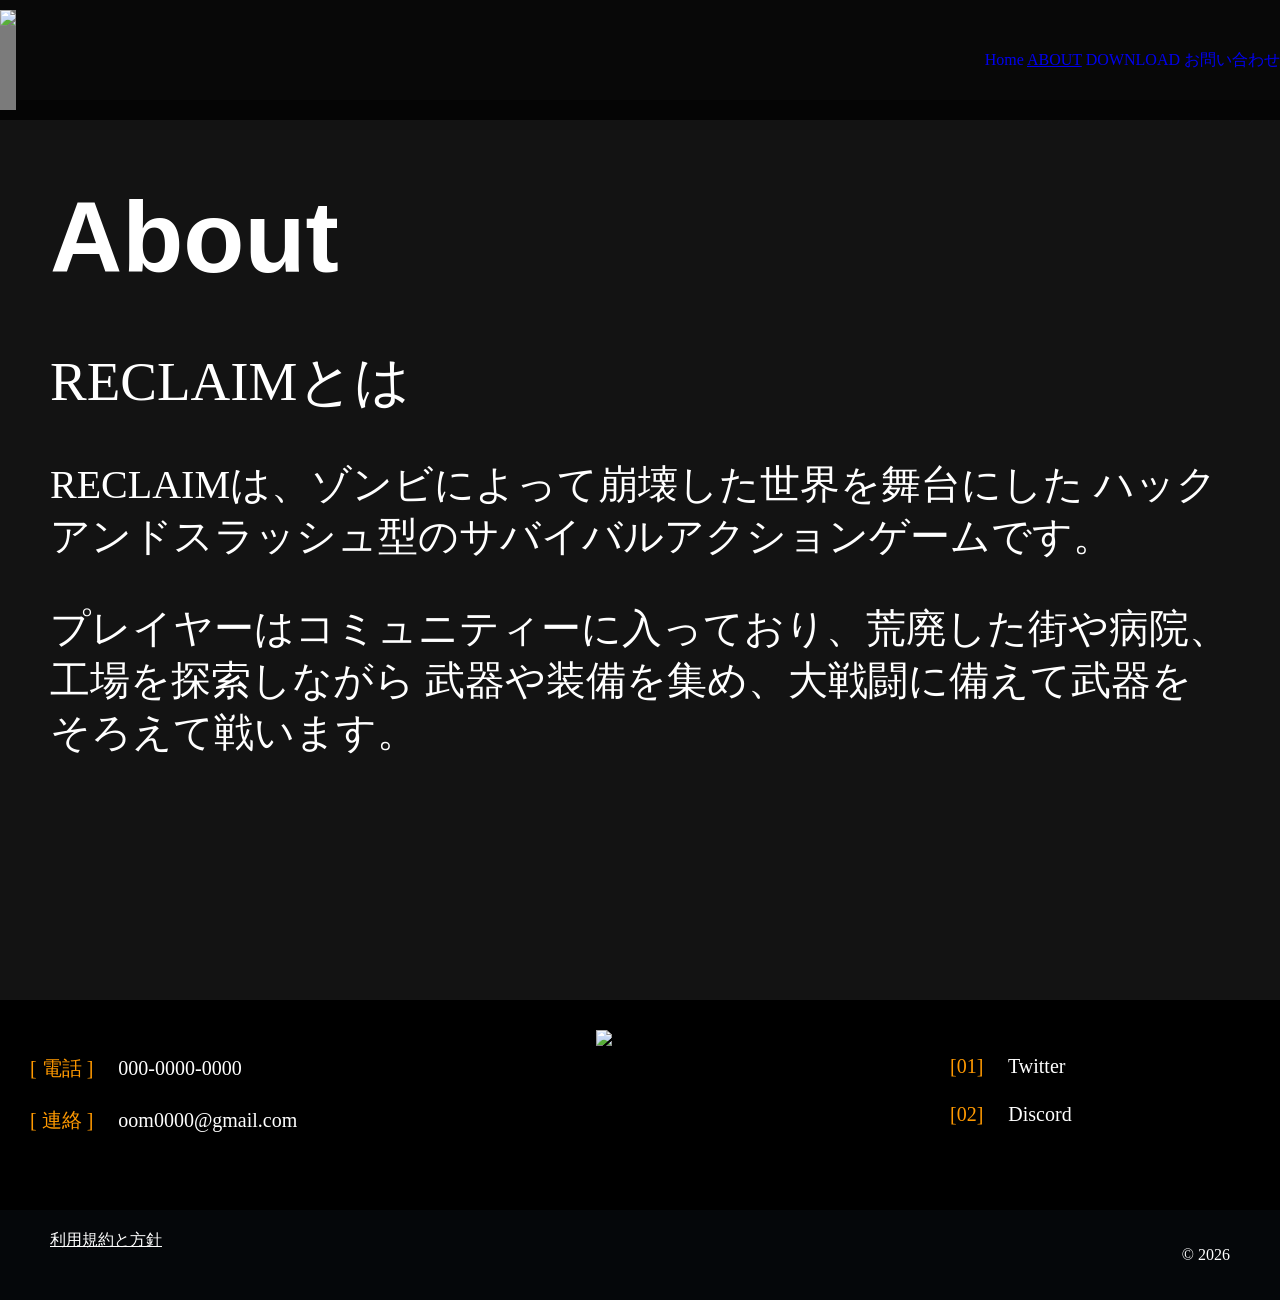
==== About.html @ 59037c7c "Home、about、Download、お問い合わせ、プライバシーページ htmlとcssのついか" ====
<!DOCTYPE html>
<html lang="ja">
<head>
    <meta charset="UTF-8">
    <title>ABOUT</title>
    <link rel="stylesheet" href="About.css">
</head>
<body>

    <!-- ヘッターここから -->
    <nav>
        <div class="box">   
        <img src="APOCALIZE.png"width="200">
        </div>
        <div class="menutext">
        <a href="index.html" class="activeHOME">Home</a>
        <a href="About.html" class ="activeABOUT">ABOUT</a>
        <a href="Download.html" class ="activeDOWNLOAD">DOWNLOAD</a>
        <a href="Contact.html"class ="activeCONTACT">お問い合わせ</a>
        </div>
    </nav>
    <!-- ヘッターここまで -->

    

    <section class="about-hero">
    <div class="overlay">
        <h1>About</h1>

        <div class="about-text">
            <h2>RECLAIMとは</h2>

            <p>
                RECLAIMは、ゾンビによって崩壊した世界を舞台にした
                ハックアンドスラッシュ型のサバイバルアクションゲームです。
            </p>

            <p>
                プレイヤーはコミュニティーに入っており、荒廃した街や病院、工場を探索しながら
                武器や装備を集め、大戦闘に備えて武器をそろえて戦います。
            </p>
        </div>
    </div>
</section>


    <!-- フッターここから -->
    <footer>
     <div class="footer-left">
        <p><span>[ 電話 ]</span> 000-0000-0000</p>
        <p><span>[ 連絡 ]</span> oom0000@gmail.com</p>
     </div>

     <div class="footer-logo">
        <img src="APOCALIZE.png" alt="RECLAIM">
     </div>

     <div class="footer-right">
        <p><span>[01]</span> <a href="https://x.com/Seisakuchu4">Twitter</a></p>
        <p><span>[02]</span> <a href="https://discord.gg/vVDxqARsHw">Discord</a></p>
     </div>
    </footer>
    <div class="footer-bottom">
       <div>
          <a href="privacy_policy.html">利用規約と方針</a>
        </div>

        <div><p>© 2026</p></div>
     </div>
     <!-- フッターここまで -->

</body>
</html>
---- About.css ----
/* ヘッター */
nav {
    position: fixed;
    top: 0;
    left: 0;
    width: 100%;
    background: rgba(0, 0, 0, 0.7);
    z-index: 1000;
    display: flex;
    align-items: center;
    padding: 10px 0;
}

.menutext{
    margin-left: auto;
}

.menu {
    flex: 1;
    text-align: center;
}

.menu a {
    margin: 0 20px;
}

a{
    text-decoration: none;
}

.activeABOUT {
    text-decoration: underline;
}

a:visited {
 color: #ffffff;
}

.logo {
    width: 200px;
}

.box {
    background-color: rgb(123, 123, 123);
    width: 200;
    height: 100px;
}
/* ヘッターここまで */

body {
    padding-top: 100px;
    background-color: rgb(29, 29, 29);
    background-image: url("about.png");
    background-repeat: no-repeat;
    background-position: center 120px;
    background-position-y: 120px;
    margin: 0;
}

.about-hero {
    min-height: 100vh;
    background-image: url("About.png");
    background-size: cover;
    background-position: center;
    background-repeat: no-repeat;
    position: relative;
}

.overlay {
    min-height: 100vh;
    background: rgba(0, 0, 0, 0.35);
    padding: 80px 50px;
    box-sizing: border-box;
}

.overlay h1 {
    color: white;
    font-size: 100px;
    margin: 0 0 50px 0;
    font-family: Arial, sans-serif;
}

.about-text {
    color: white;
    max-width: 1200px;
}

.about-text h2 {
    font-size: 55px;
    margin-bottom: 20px;
    font-weight: normal;
}

.about-text p {
    font-size: 40px;
    line-height: 1.3;
    margin-bottom: 20px;
}

/* フッターここから */
footer {
    height: 150px;
    overflow: hidden;
    background: #000000;
    padding: 30px;
    display: flex;
    justify-content: space-between;
    align-items: flex-start;
}

.footer-left,
.footer-right {
    width: 300px;
}

.footer-left p,
.footer-right p {
    margin: 25px 0;
    font-size: 20px;
}

.footer-left span,
.footer-right span {
    color: #ff9900;
    margin-right: 20px;
}

.footer-logo {
    text-align: center;
}

.footer-logo img {
    width: 500px;
    max-width: 100%;
}


.footer-right a,
.footer-bottom a {
    color: white;
}

.footer-bottom {
    background: #05070a;
    padding: 20px 50px;
    display: flex;
    justify-content: space-between;
}

.footer-bottom div:first-child {
    display: flex;
    gap: 50px;
}

.footer-bottom a {
    text-decoration: underline;
}

p{
    color: #ffffff;
}
/* フッターここまで */
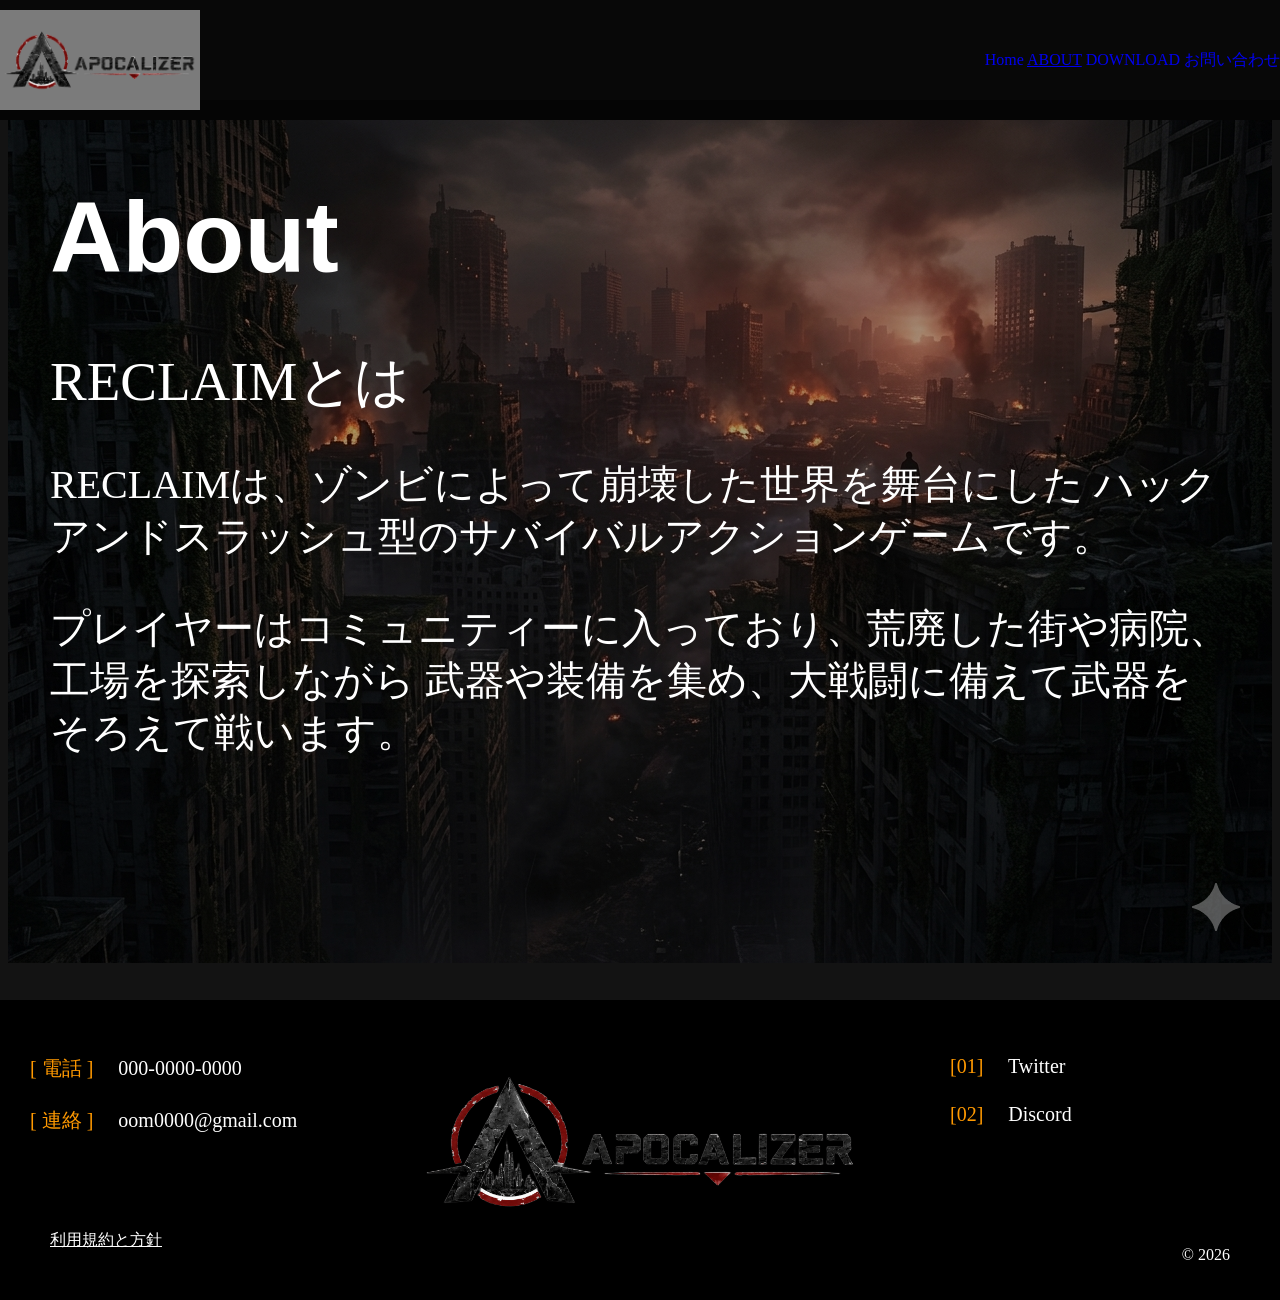
==== commit 297d767c: "xmlの追加" ====
--- a/About.html
+++ b/About.html
@@ -3,6 +3,7 @@
 <head>
     <meta charset="UTF-8">
     <title>ABOUT</title>
+    <meta name="viewport" content="width=device-width, initial-scale=1.0">
     <link rel="stylesheet" href="About.css">
 </head>
 <body>
@@ -29,12 +30,10 @@
 
         <div class="about-text">
             <h2>RECLAIMとは</h2>
-
             <p>
                 RECLAIMは、ゾンビによって崩壊した世界を舞台にした
                 ハックアンドスラッシュ型のサバイバルアクションゲームです。
             </p>
-
             <p>
                 プレイヤーはコミュニティーに入っており、荒廃した街や病院、工場を探索しながら
                 武器や装備を集め、大戦闘に備えて武器をそろえて戦います。
@@ -42,7 +41,6 @@
         </div>
     </div>
 </section>
-
 
     <!-- フッターここから -->
     <footer>
@@ -63,7 +61,7 @@
     <div class="footer-bottom">
        <div>
           <a href="privacy_policy.html">利用規約と方針</a>
-        </div>
+       </div>
 
         <div><p>© 2026</p></div>
      </div>
--- a/About.css
+++ b/About.css
@@ -130,7 +130,8 @@
 }
 
 .footer-logo img {
-    width: 500px;
+    z-index: 10;
+    width: 450px;
     max-width: 100%;
 }
 
@@ -141,7 +142,7 @@
 }
 
 .footer-bottom {
-    background: #05070a;
+    background: #000000;
     padding: 20px 50px;
     display: flex;
     justify-content: space-between;
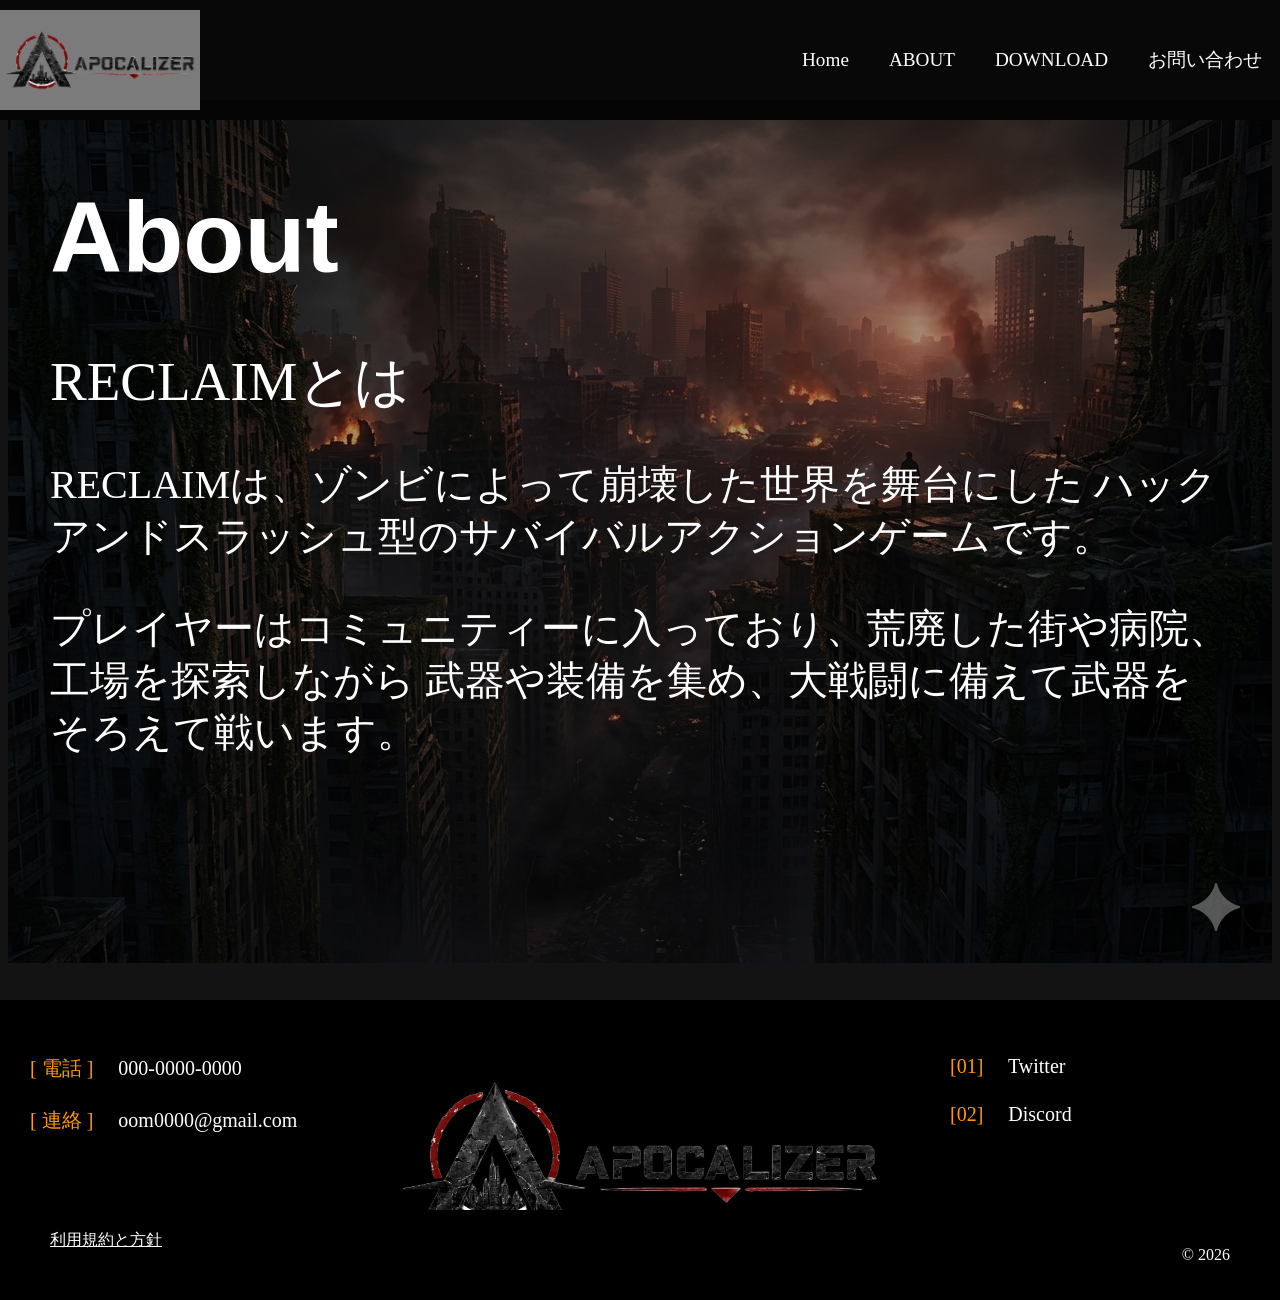
==== commit d35e5b36: "変更" ====
--- a/About.html
+++ b/About.html
@@ -5,6 +5,7 @@
     <title>ABOUT</title>
     <meta name="viewport" content="width=device-width, initial-scale=1.0">
     <link rel="stylesheet" href="About.css">
+    
 </head>
 <body>
 
--- a/About.css
+++ b/About.css
@@ -14,6 +14,14 @@
 .menutext{
     margin-left: auto;
 }
+
+.menutext a {
+    text-decoration: none;
+    color: white;
+    font-size: 1.2rem;
+    margin: 0 18px;
+}
+
 
 .menu {
     flex: 1;
@@ -131,7 +139,7 @@
 
 .footer-logo img {
     z-index: 10;
-    width: 450px;
+    width: 500px;
     max-width: 100%;
 }
 
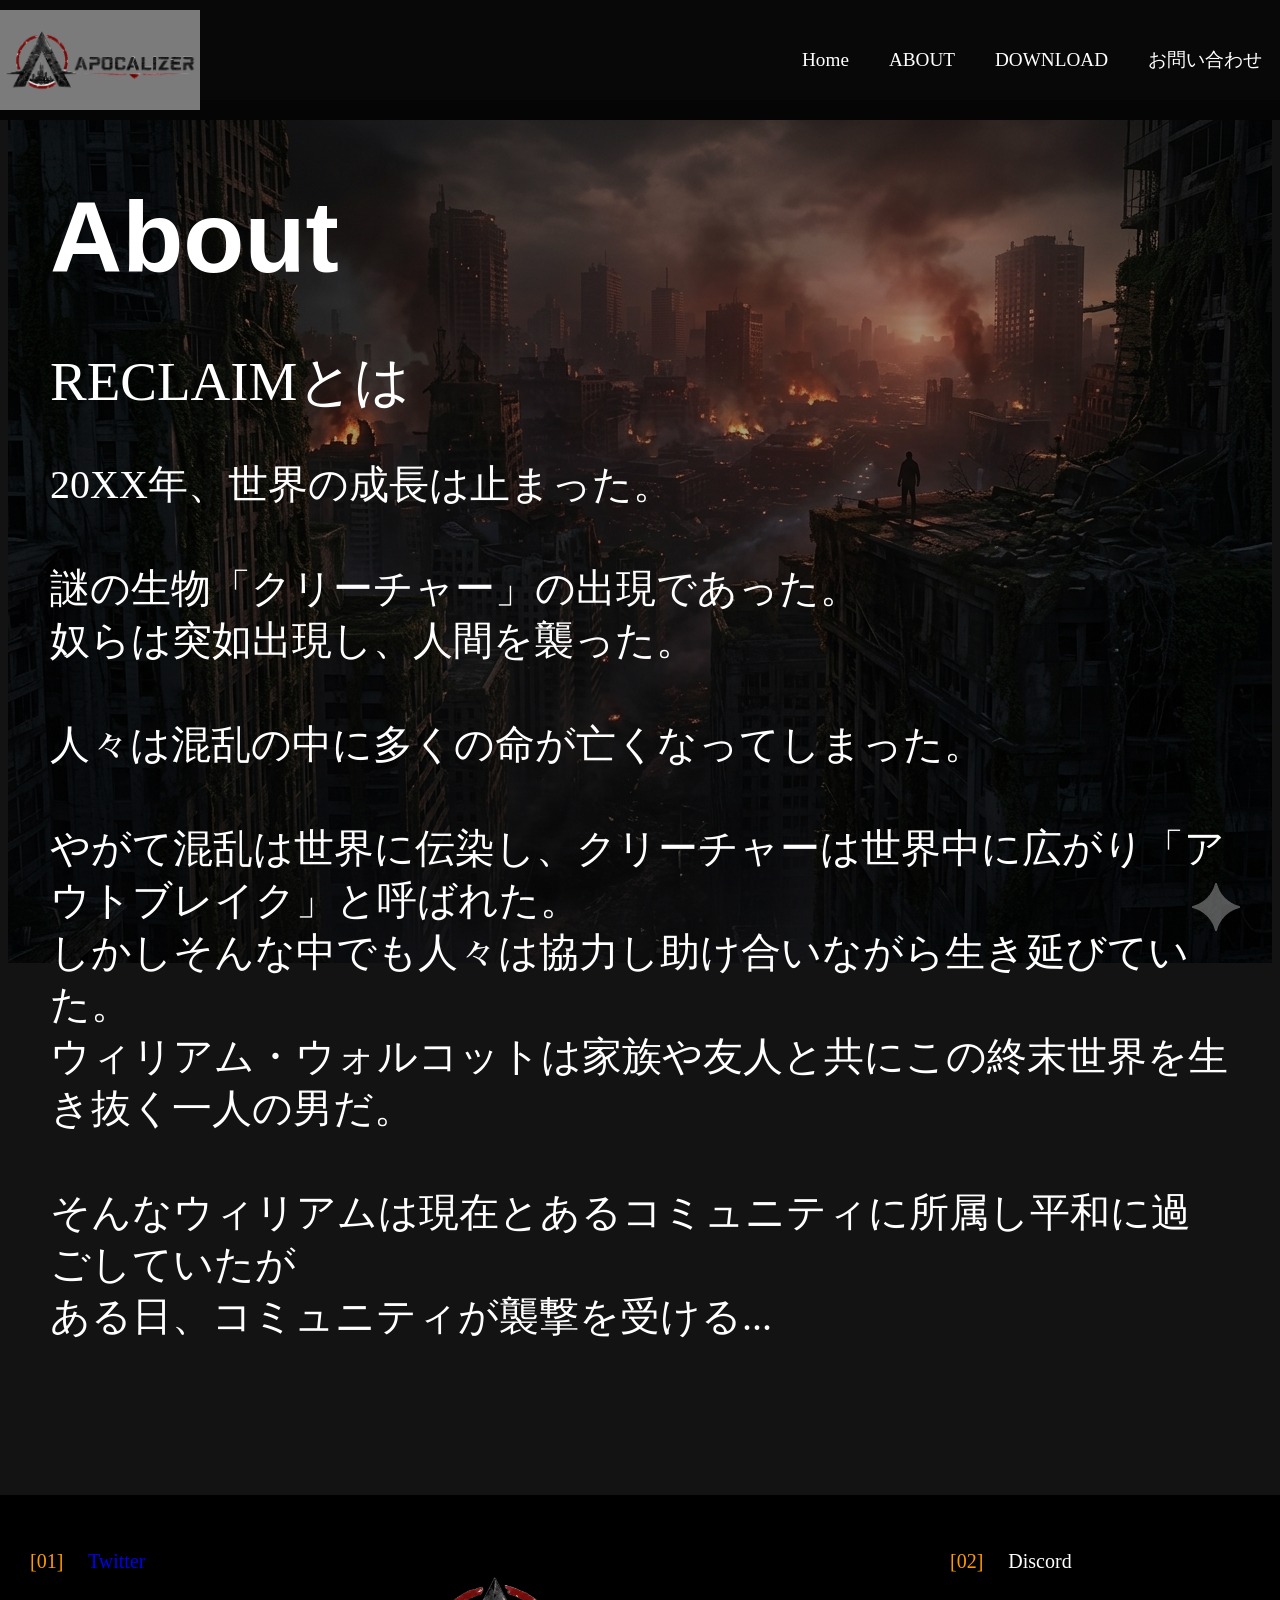
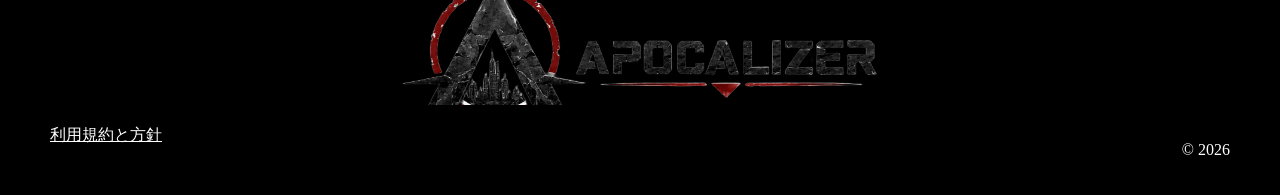
==== commit 129dca8f: "フォントの変更" ====
--- a/About.html
+++ b/About.html
@@ -1,53 +1,58 @@
 <!DOCTYPE html>
 <html lang="ja">
+
 <head>
     <meta charset="UTF-8">
     <title>ABOUT</title>
     <meta name="viewport" content="width=device-width, initial-scale=1.0">
     <link rel="stylesheet" href="About.css">
-    
+
 </head>
+
 <body>
 
     <!-- ヘッターここから -->
     <nav>
-        <div class="box">   
-        <img src="APOCALIZE.png"width="200">
+        <div class="box">
+            <img src="APOCALIZE.png" width="200">
         </div>
         <div class="menutext">
-        <a href="index.html" class="activeHOME">Home</a>
-        <a href="About.html" class ="activeABOUT">ABOUT</a>
-        <a href="Download.html" class ="activeDOWNLOAD">DOWNLOAD</a>
-        <a href="Contact.html"class ="activeCONTACT">お問い合わせ</a>
+            <a href="index.html" class="activeHOME">Home</a>
+            <a href="About.html" class="activeABOUT">ABOUT</a>
+            <a href="Download.html" class="activeDOWNLOAD">DOWNLOAD</a>
+            <a href="Contact.html" class="activeCONTACT">お問い合わせ</a>
         </div>
     </nav>
     <!-- ヘッターここまで -->
 
-    
+
 
     <section class="about-hero">
-    <div class="overlay">
-        <h1>About</h1>
+        <div class="overlay">
+            <h1>About</h1>
 
-        <div class="about-text">
-            <h2>RECLAIMとは</h2>
-            <p>
-                RECLAIMは、ゾンビによって崩壊した世界を舞台にした
-                ハックアンドスラッシュ型のサバイバルアクションゲームです。
-            </p>
-            <p>
-                プレイヤーはコミュニティーに入っており、荒廃した街や病院、工場を探索しながら
-                武器や装備を集め、大戦闘に備えて武器をそろえて戦います。
-            </p>
+            <div class="about-text">
+                <h2>RECLAIMとは</h2>
+                <p>
+                    20XX年、世界の成長は止まった。<br><br>
+                    謎の生物「クリーチャー」の出現であった。<br>
+                    奴らは突如出現し、人間を襲った。<br><br>
+                    人々は混乱の中に多くの命が亡くなってしまった。<br><br>
+                    やがて混乱は世界に伝染し、クリーチャーは世界中に広がり「アウトブレイク」と呼ばれた。<br>
+                    しかしそんな中でも人々は協力し助け合いながら生き延びていた。<br>
+                    ウィリアム・ウォルコットは家族や友人と共にこの終末世界を生き抜く一人の男だ。<br><br>
+                    そんなウィリアムは現在とあるコミュニティに所属し平和に過ごしていたが<br>
+                    ある日、コミュニティが襲撃を受ける...<br><br>
+
+                </p>
+            </div>
         </div>
-    </div>
-</section>
+    </section>
 
     <!-- フッターここから -->
     <footer>
      <div class="footer-left">
-        <p><span>[ 電話 ]</span> 000-0000-0000</p>
-        <p><span>[ 連絡 ]</span> oom0000@gmail.com</p>
+        <p><span>[01]</span> <a href="https://x.com/Seisakuchu4">Twitter</a></p>
      </div>
 
      <div class="footer-logo">
@@ -55,18 +60,18 @@
      </div>
 
      <div class="footer-right">
-        <p><span>[01]</span> <a href="https://x.com/Seisakuchu4">Twitter</a></p>
         <p><span>[02]</span> <a href="https://discord.gg/vVDxqARsHw">Discord</a></p>
      </div>
     </footer>
     <div class="footer-bottom">
        <div>
           <a href="privacy_policy.html">利用規約と方針</a>
-       </div>
+        </div>
 
         <div><p>© 2026</p></div>
      </div>
      <!-- フッターここまで -->
 
 </body>
+
 </html>
--- a/About.css
+++ b/About.css
@@ -90,7 +90,7 @@
 
 .about-text {
     color: white;
-    max-width: 1200px;
+    max-width: 2000px;
 }
 
 .about-text h2 {
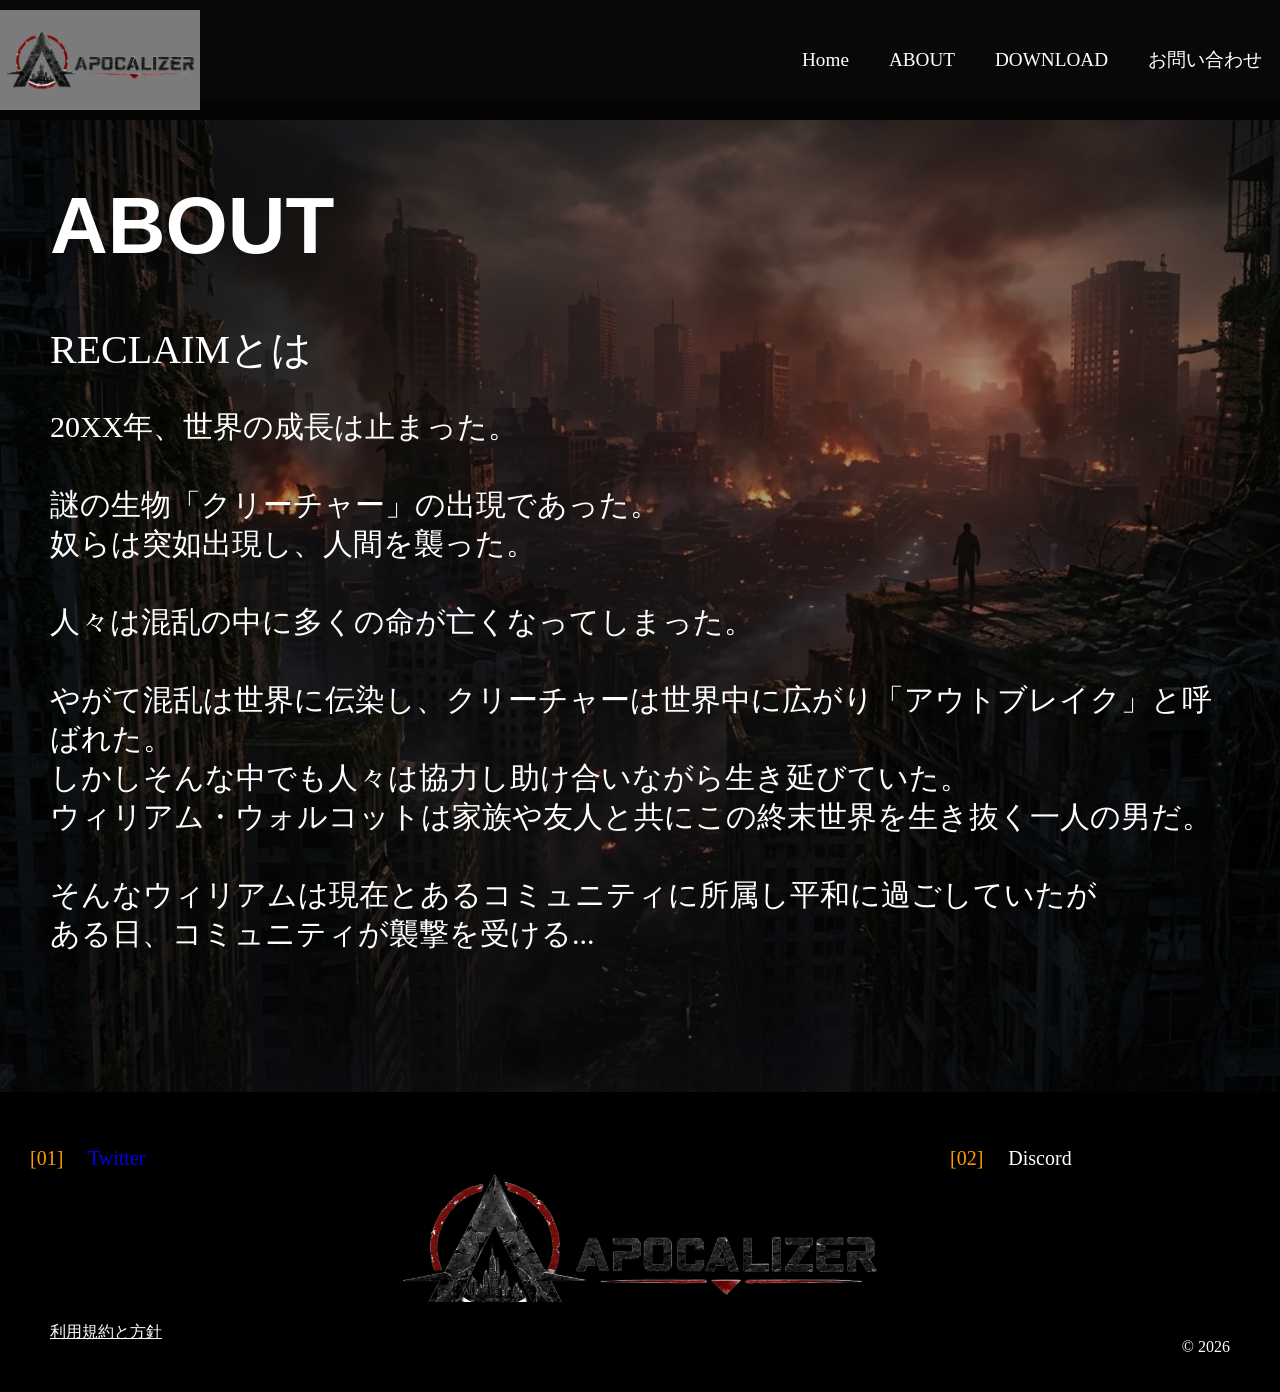
==== commit bfca2e85: "ヘッター更新" ====
--- a/About.html
+++ b/About.html
@@ -25,11 +25,9 @@
     </nav>
     <!-- ヘッターここまで -->
 
-
-
     <section class="about-hero">
         <div class="overlay">
-            <h1>About</h1>
+            <h1>ABOUT</h1>
 
             <div class="about-text">
                 <h2>RECLAIMとは</h2>
--- a/About.css
+++ b/About.css
@@ -62,6 +62,7 @@
     background-repeat: no-repeat;
     background-position: center 120px;
     background-position-y: 120px;
+    background-size: 120% auto;
     margin: 0;
 }
 
@@ -83,7 +84,7 @@
 
 .overlay h1 {
     color: white;
-    font-size: 100px;
+    font-size: 80px;
     margin: 0 0 50px 0;
     font-family: Arial, sans-serif;
 }
@@ -94,13 +95,13 @@
 }
 
 .about-text h2 {
-    font-size: 55px;
+    font-size: 40px;
     margin-bottom: 20px;
     font-weight: normal;
 }
 
 .about-text p {
-    font-size: 40px;
+    font-size: 30px;
     line-height: 1.3;
     margin-bottom: 20px;
 }
